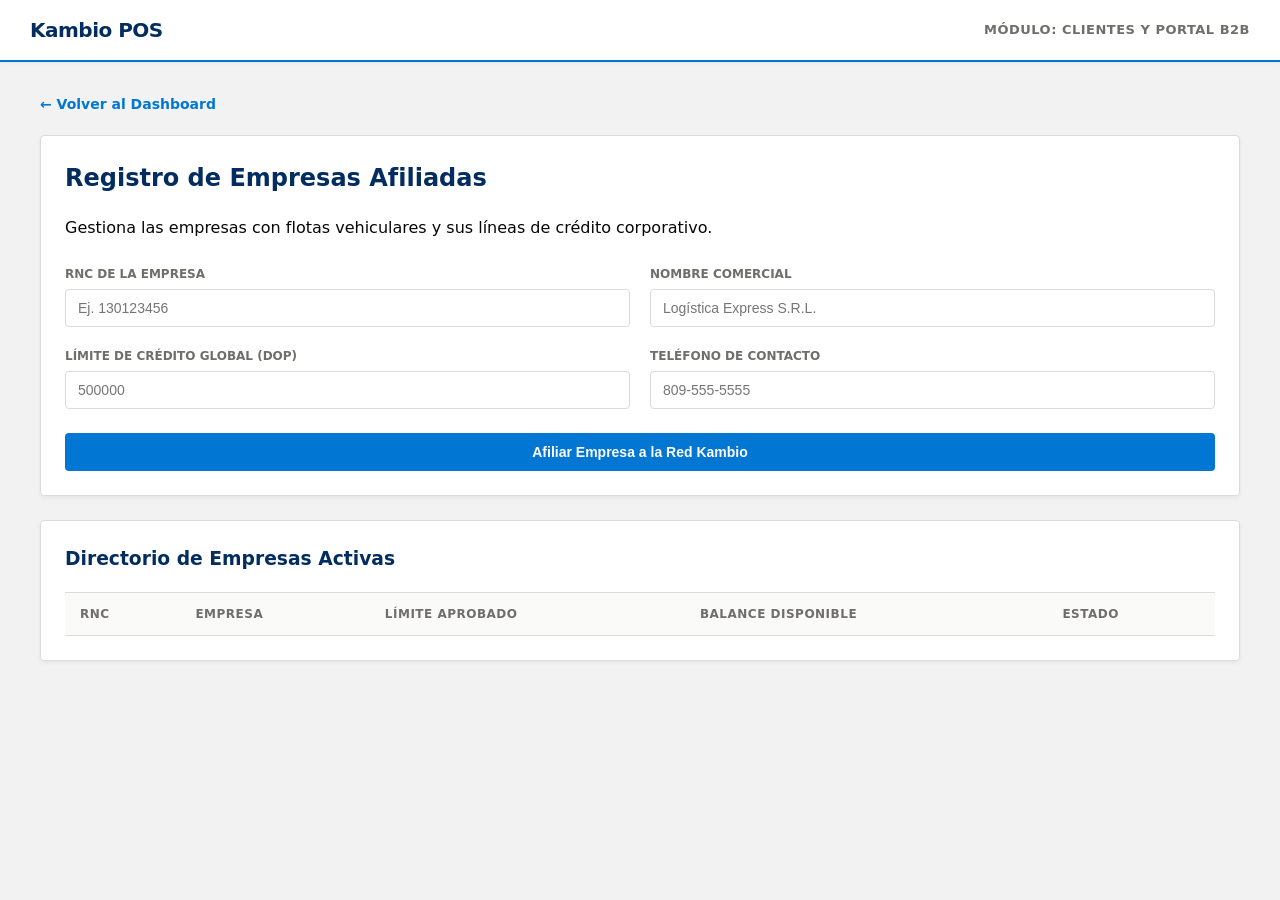
==== pages/clientes.html @ a0b022e9 "._." ====
<!DOCTYPE html>
<html lang="es">
<head>
    <meta charset="UTF-8">
    <meta name="viewport" content="width=device-width, initial-scale=1.0">
    <title>Clientes B2B - Kambio POS</title>
    <link rel="stylesheet" href="../css/global.css">
</head>
<body>
    <nav class="navbar">
        <h1>Kambio POS</h1>
        <div class="user-profile">Módulo: Clientes y Portal B2B</div>
    </nav>

    <div class="container">
        <a href="../index.html" class="btn-back">← Volver al Dashboard</a>
        
        <div class="content-box">
            <h2 style="color: var(--primary); margin-top: 0;">Registro de Empresas Afiliadas</h2>
            <p style="margin-bottom: 25px;">Gestiona las empresas con flotas vehiculares y sus líneas de crédito corporativo.</p>
            
            <form id="empresaForm">
                <div class="form-grid">
                    <div class="form-group">
                        <label for="rnc">RNC de la Empresa</label>
                        <input type="text" id="rnc" required placeholder="Ej. 130123456">
                    </div>
                    <div class="form-group">
                        <label for="nombreComercial">Nombre Comercial</label>
                        <input type="text" id="nombreComercial" required placeholder="Logística Express S.R.L.">
                    </div>
                    <div class="form-group">
                        <label for="limiteCredito">Límite de Crédito Global (DOP)</label>
                        <input type="number" id="limiteCredito" step="1000" required placeholder="500000">
                    </div>
                    <div class="form-group">
                        <label for="telefono">Teléfono de Contacto</label>
                        <input type="text" id="telefono" required placeholder="809-555-5555">
                    </div>
                </div>
                <button type="submit">Afiliar Empresa a la Red Kambio</button>
            </form>
        </div>

        <div class="content-box">
            <h3 style="color: var(--primary); margin-top: 0;">Directorio de Empresas Activas</h3>
            <table>
                <thead>
                    <tr>
                        <th>RNC</th>
                        <th>Empresa</th>
                        <th>Límite Aprobado</th>
                        <th>Balance Disponible</th>
                        <th>Estado</th>
                    </tr>
                </thead>
                <tbody id="tablaEmpresas">
                    <!-- Los datos del endpoint de clientes B2B se cargarán aquí -->
                </tbody>
            </table>
        </div>
    </div>
</body>
</html>
---- css/global.css ----
/* =========================================
   VARIABLES GLOBALES (Estilo CRM Enterprise)
   ========================================= */
:root {
    --primary: #032d60; /* Azul marino profundo corporativo */
    --accent: #0176d3;  /* Azul de acción (estilo Salesforce) */
    --bg: #f3f2f2;      /* Fondo gris suave anti-fatiga visual */
    --text: #080707;    /* Texto principal oscuro */
    --text-muted: #706e6b; /* Texto secundario */
    --card-bg: #ffffff;
    --border: #dddbda;  /* Bordes definidos y limpios */
    --hover-bg: #f4f6f9;
    --success: #2e844a; /* Verde de confirmación */
}

/* =========================================
   RESET Y ESTRUCTURA BÁSICA
   ========================================= */
body { 
    font-family: "Segoe UI", system-ui, -apple-system, sans-serif; 
    background-color: var(--bg); 
    color: var(--text); 
    margin: 0; 
    padding: 0; 
    line-height: 1.5;
}

.container { 
    max-width: 1200px; 
    margin: 30px auto; 
    padding: 0 20px; 
}

.content-box { 
    background: var(--card-bg); 
    padding: 24px; 
    border-radius: 4px; /* Bordes menos redondeados, más serios */
    border: 1px solid var(--border);
    box-shadow: 0 2px 4px rgba(0, 0, 0, 0.05); /* Sombra muy sutil */
    margin-bottom: 24px;
}

/* =========================================
   BARRA DE NAVEGACIÓN
   ========================================= */
.navbar { 
    background-color: var(--card-bg); 
    color: var(--primary); 
    padding: 15px 30px; 
    display: flex; 
    justify-content: space-between; 
    align-items: center; 
    border-bottom: 2px solid var(--accent); /* Línea de acento superior */
    box-shadow: 0 1px 3px rgba(0,0,0,0.05); 
}

.navbar h1 { 
    margin: 0; 
    font-size: 20px; 
    font-weight: 700; 
    letter-spacing: -0.5px;
}

.user-profile { 
    font-size: 13px; 
    font-weight: 600; 
    color: var(--text-muted);
    text-transform: uppercase;
    letter-spacing: 0.5px;
}

/* =========================================
   BOTONES
   ========================================= */
.btn-back { 
    display: inline-block; 
    margin-bottom: 20px; 
    color: var(--accent); 
    text-decoration: none; 
    font-size: 14px;
    font-weight: 600; 
}

.btn-back:hover { 
    text-decoration: underline; 
}

button { 
    background-color: var(--accent); 
    color: white; 
    border: 1px solid transparent; 
    padding: 10px 18px; 
    font-size: 14px; 
    font-weight: 600; 
    border-radius: 4px; 
    cursor: pointer; 
    width: 100%; 
    transition: all 0.2s ease-in-out; 
}

button:hover { 
    background-color: #015ba7; /* Tono más oscuro al pasar el cursor */
    box-shadow: 0 2px 4px rgba(0, 0, 0, 0.1);
}

/* =========================================
   FORMULARIOS
   ========================================= */
.form-grid { 
    display: grid; 
    grid-template-columns: 1fr 1fr; 
    gap: 20px; 
    margin-bottom: 24px; 
}

.form-group { 
    display: flex; 
    flex-direction: column; 
}

label { 
    font-weight: 600; 
    margin-bottom: 6px; 
    font-size: 12px; 
    color: var(--text-muted);
    text-transform: uppercase;
}

input, select { 
    padding: 10px 12px; 
    border: 1px solid var(--border); 
    border-radius: 4px; 
    font-size: 14px; 
    color: var(--text);
    outline: none; 
    background-color: var(--card-bg);
    transition: border-color 0.15s ease-in-out, box-shadow 0.15s ease-in-out;
}

input:focus, select:focus { 
    border-color: var(--accent); 
    box-shadow: 0 0 3px rgba(1, 118, 211, 0.4); /* Glow de enfoque estilo CRM */
}

/* =========================================
   TABLAS
   ========================================= */
table { 
    width: 100%; 
    border-collapse: collapse; 
    margin-top: 15px; 
    font-size: 14px;
}

th, td { 
    border-bottom: 1px solid var(--border); 
    padding: 12px 15px; 
    text-align: left; 
}

th { 
    background-color: #fafaf9; 
    color: var(--text-muted); 
    font-weight: 600;
    text-transform: uppercase;
    font-size: 12px;
    letter-spacing: 0.5px;
    border-top: 1px solid var(--border);
}

tbody tr:hover {
    background-color: var(--hover-bg);
}
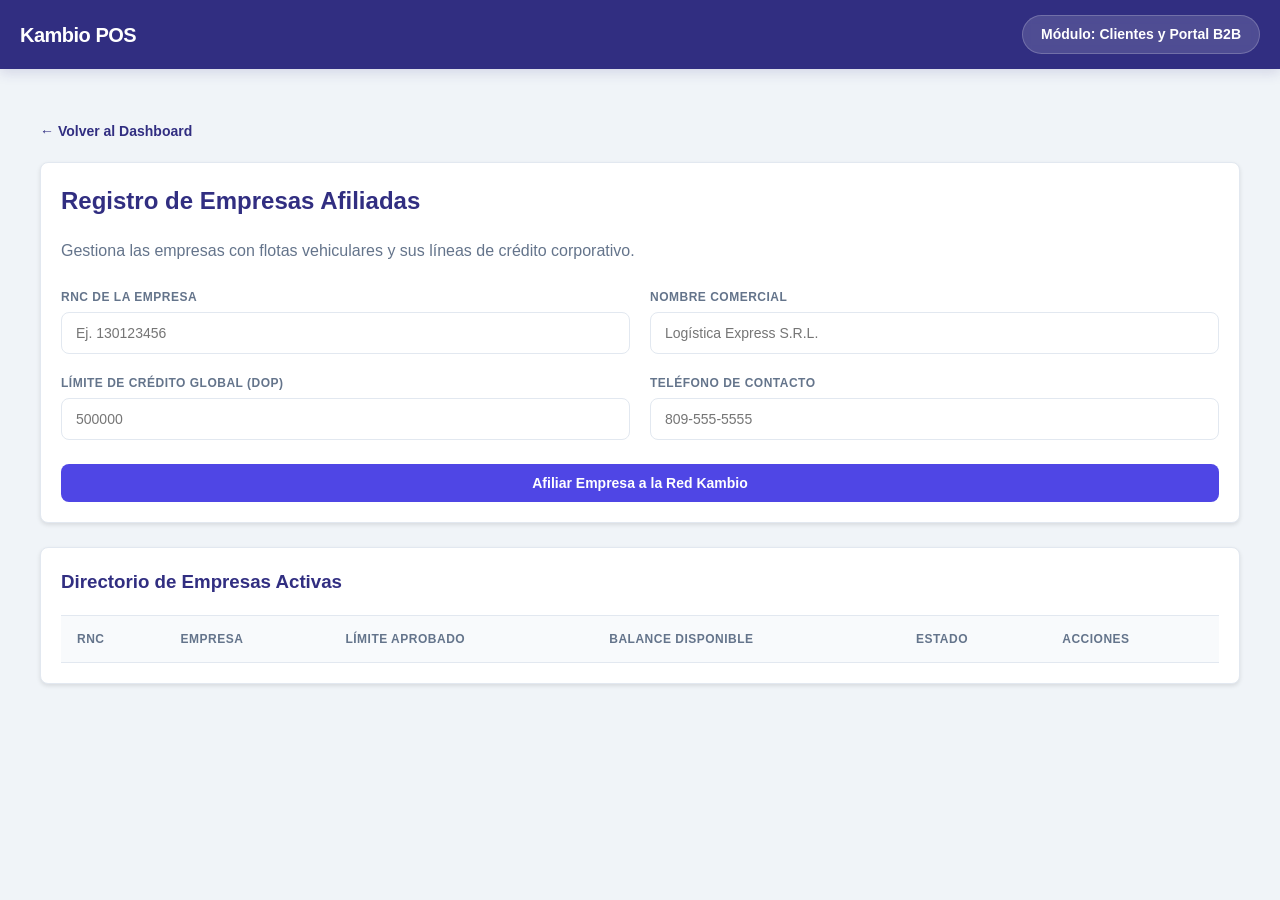
==== commit 953fe6fd: "Status: complete, awaiting on backend repo" ====
--- a/pages/clientes.html
+++ b/pages/clientes.html
@@ -5,6 +5,17 @@
     <meta name="viewport" content="width=device-width, initial-scale=1.0">
     <title>Clientes B2B - Kambio POS</title>
     <link rel="stylesheet" href="../css/global.css">
+    <style>
+        body { font-family: "Segoe UI", sans-serif; background-color: var(--bg); margin: 0; }
+        .navbar { background-color: var(--primary); color: white; padding: 15px 20px; display: flex; justify-content: space-between; align-items: center; }
+        .navbar h1 { margin: 0; font-size: 20px; }
+        .user-profile { font-size: 14px; }
+        .container { padding: 20px; }
+        .btn-back { display: inline-block; margin-bottom: 20px; text-decoration: none; color: var(--primary); font-weight: bold; }
+        .content-box { background-color: white; padding: 20px; border-radius: 8px; box-shadow: 0 2px 4px rgba(0,0,0,0.1); }
+        .content-box h2 { margin-top: 0; color: var(--primary); }
+        .content-box p { color: var(--text-muted); }
+    </style>
 </head>
 <body>
     <nav class="navbar">
@@ -52,6 +63,7 @@
                         <th>Límite Aprobado</th>
                         <th>Balance Disponible</th>
                         <th>Estado</th>
+                        <th>Acciones</th>
                     </tr>
                 </thead>
                 <tbody id="tablaEmpresas">
@@ -60,5 +72,6 @@
             </table>
         </div>
     </div>
+    <script src="../js/clientes.js"></script>
 </body>
 </html>
--- a/css/global.css
+++ b/css/global.css
@@ -1,16 +1,17 @@
 /* =========================================
-   VARIABLES GLOBALES (Estilo CRM Enterprise)
+   VARIABLES GLOBALES (Estilo Moderno Índigo)
    ========================================= */
 :root {
-    --primary: #032d60; /* Azul marino profundo corporativo */
-    --accent: #0176d3;  /* Azul de acción (estilo Salesforce) */
-    --bg: #f3f2f2;      /* Fondo gris suave anti-fatiga visual */
-    --text: #080707;    /* Texto principal oscuro */
-    --text-muted: #706e6b; /* Texto secundario */
-    --card-bg: #ffffff;
-    --border: #dddbda;  /* Bordes definidos y limpios */
-    --hover-bg: #f4f6f9;
-    --success: #2e844a; /* Verde de confirmación */
+    --primary: #312e81; /* Morado/Índigo institucional profundo */
+    --accent: #4f46e5;  /* Índigo de acción/acento */
+    --bg: #f0f4f8;      /* Fondo gris azulado con más presencia */
+    --text: #1e293b;    /* Texto principal oscuro (Slate 800) */
+    --text-muted: #64748b; /* Texto secundario (Slate 500) */
+    --card-bg: #ffffff; /* Fondo de tarjetas y contenedores */
+    --border: #e2e8f0;  /* Bordes suaves (Slate 200) */
+    --hover-bg: #f8fafc; /* Color de hover para tablas */
+    --success: #10b981; /* Verde esmeralda (Éxito) */
+    --danger: #ef4444;  /* Rojo (Eliminar/Error) */
 }
 
 /* =========================================
@@ -33,10 +34,10 @@
 
 .content-box { 
     background: var(--card-bg); 
-    padding: 24px; 
-    border-radius: 4px; /* Bordes menos redondeados, más serios */
+    padding: 35px 25px; 
+    border-radius: 16px; /* Bordes más redondeados alineados con el index */
     border: 1px solid var(--border);
-    box-shadow: 0 2px 4px rgba(0, 0, 0, 0.05); /* Sombra muy sutil */
+    box-shadow: 0 4px 6px -1px rgba(0, 0, 0, 0.05), 0 2px 4px -1px rgba(0, 0, 0, 0.03);
     margin-bottom: 24px;
 }
 
@@ -44,45 +45,73 @@
    BARRA DE NAVEGACIÓN
    ========================================= */
 .navbar { 
-    background-color: var(--card-bg); 
-    color: var(--primary); 
-    padding: 15px 30px; 
+    background-color: var(--primary); 
+    padding: 18px 40px; 
     display: flex; 
     justify-content: space-between; 
     align-items: center; 
-    border-bottom: 2px solid var(--accent); /* Línea de acento superior */
-    box-shadow: 0 1px 3px rgba(0,0,0,0.05); 
+    box-shadow: 0 4px 12px rgba(49, 46, 129, 0.15); 
 }
 
 .navbar h1 { 
     margin: 0; 
     font-size: 20px; 
-    font-weight: 700; 
+    font-weight: 800; 
+    color: #ffffff; /* Texto blanco para el menú superior */
     letter-spacing: -0.5px;
 }
 
 .user-profile { 
-    font-size: 13px; 
-    font-weight: 600; 
+    background: rgba(255, 255, 255, 0.15);
+    color: #ffffff;
+    padding: 8px 18px;
+    border-radius: 20px;
+    font-size: 13px;
+    font-weight: 600;
+    backdrop-filter: blur(4px);
+    border: 1px solid rgba(255, 255, 255, 0.2);
+}
+
+/* =========================================
+   ENCABEZADOS DE MÓDULOS
+   ========================================= */
+/* Úsalo en tus páginas internas para mantener el estilo del Dashboard */
+.page-header {
+    margin-bottom: 30px; 
+    border-left: 4px solid var(--accent); /* Línea de acento lateral */
+    padding-left: 20px;
+}
+
+.page-header h2 { 
+    margin: 0 0 6px 0; 
+    font-size: 28px;
+    font-weight: 800;
+    color: var(--text); 
+}
+
+.page-header p {
+    margin: 0;
     color: var(--text-muted);
-    text-transform: uppercase;
-    letter-spacing: 0.5px;
+    font-size: 15px;
+    font-weight: 500;
 }
 
 /* =========================================
    BOTONES
    ========================================= */
 .btn-back { 
-    display: inline-block; 
+    display: inline-flex; 
+    align-items: center;
     margin-bottom: 20px; 
     color: var(--accent); 
     text-decoration: none; 
     font-size: 14px;
-    font-weight: 600; 
+    font-weight: 700; 
+    transition: color 0.2s ease;
 }
 
 .btn-back:hover { 
-    text-decoration: underline; 
+    color: var(--primary); 
 }
 
 button { 
@@ -92,15 +121,16 @@
     padding: 10px 18px; 
     font-size: 14px; 
     font-weight: 600; 
-    border-radius: 4px; 
+    border-radius: 8px; /* Botones un poco más redondeados */
     cursor: pointer; 
     width: 100%; 
     transition: all 0.2s ease-in-out; 
 }
 
 button:hover { 
-    background-color: #015ba7; /* Tono más oscuro al pasar el cursor */
-    box-shadow: 0 2px 4px rgba(0, 0, 0, 0.1);
+    background-color: #4338ca; /* Indigo ligeramente más oscuro */
+    box-shadow: 0 4px 6px -1px rgba(79, 70, 229, 0.3);
+    transform: translateY(-1px);
 }
 
 /* =========================================
@@ -124,12 +154,13 @@
     font-size: 12px; 
     color: var(--text-muted);
     text-transform: uppercase;
+    letter-spacing: 0.5px;
 }
 
 input, select { 
-    padding: 10px 12px; 
+    padding: 12px 14px; 
     border: 1px solid var(--border); 
-    border-radius: 4px; 
+    border-radius: 8px; /* Campos de texto más modernos */
     font-size: 14px; 
     color: var(--text);
     outline: none; 
@@ -139,7 +170,7 @@
 
 input:focus, select:focus { 
     border-color: var(--accent); 
-    box-shadow: 0 0 3px rgba(1, 118, 211, 0.4); /* Glow de enfoque estilo CRM */
+    box-shadow: 0 0 0 3px rgba(79, 70, 229, 0.15); /* Efecto halo ("glow") suavizado */
 }
 
 /* =========================================
@@ -154,20 +185,24 @@
 
 th, td { 
     border-bottom: 1px solid var(--border); 
-    padding: 12px 15px; 
+    padding: 14px 16px; 
     text-align: left; 
 }
 
 th { 
-    background-color: #fafaf9; 
+    background-color: var(--hover-bg); 
     color: var(--text-muted); 
-    font-weight: 600;
+    font-weight: 700;
     text-transform: uppercase;
     font-size: 12px;
     letter-spacing: 0.5px;
     border-top: 1px solid var(--border);
 }
 
+tbody tr {
+    transition: background-color 0.15s;
+}
+
 tbody tr:hover {
     background-color: var(--hover-bg);
 }
